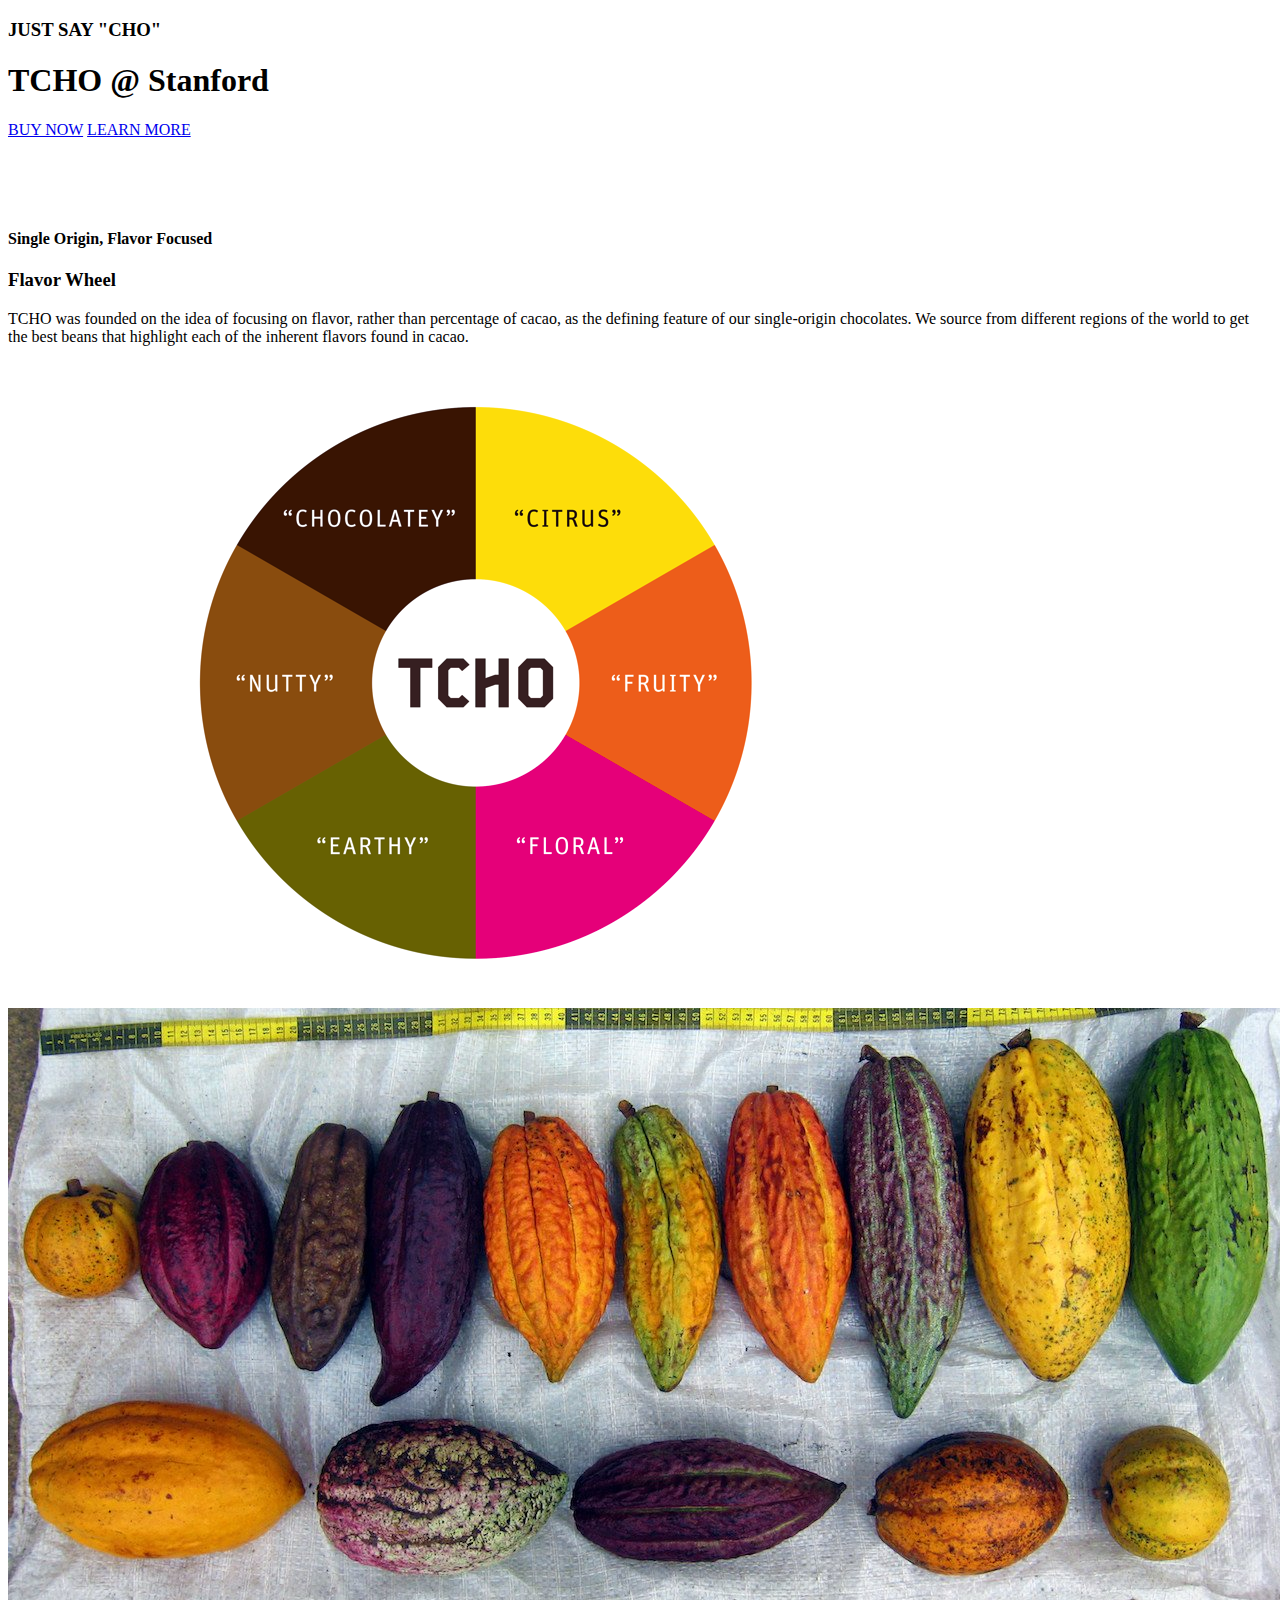
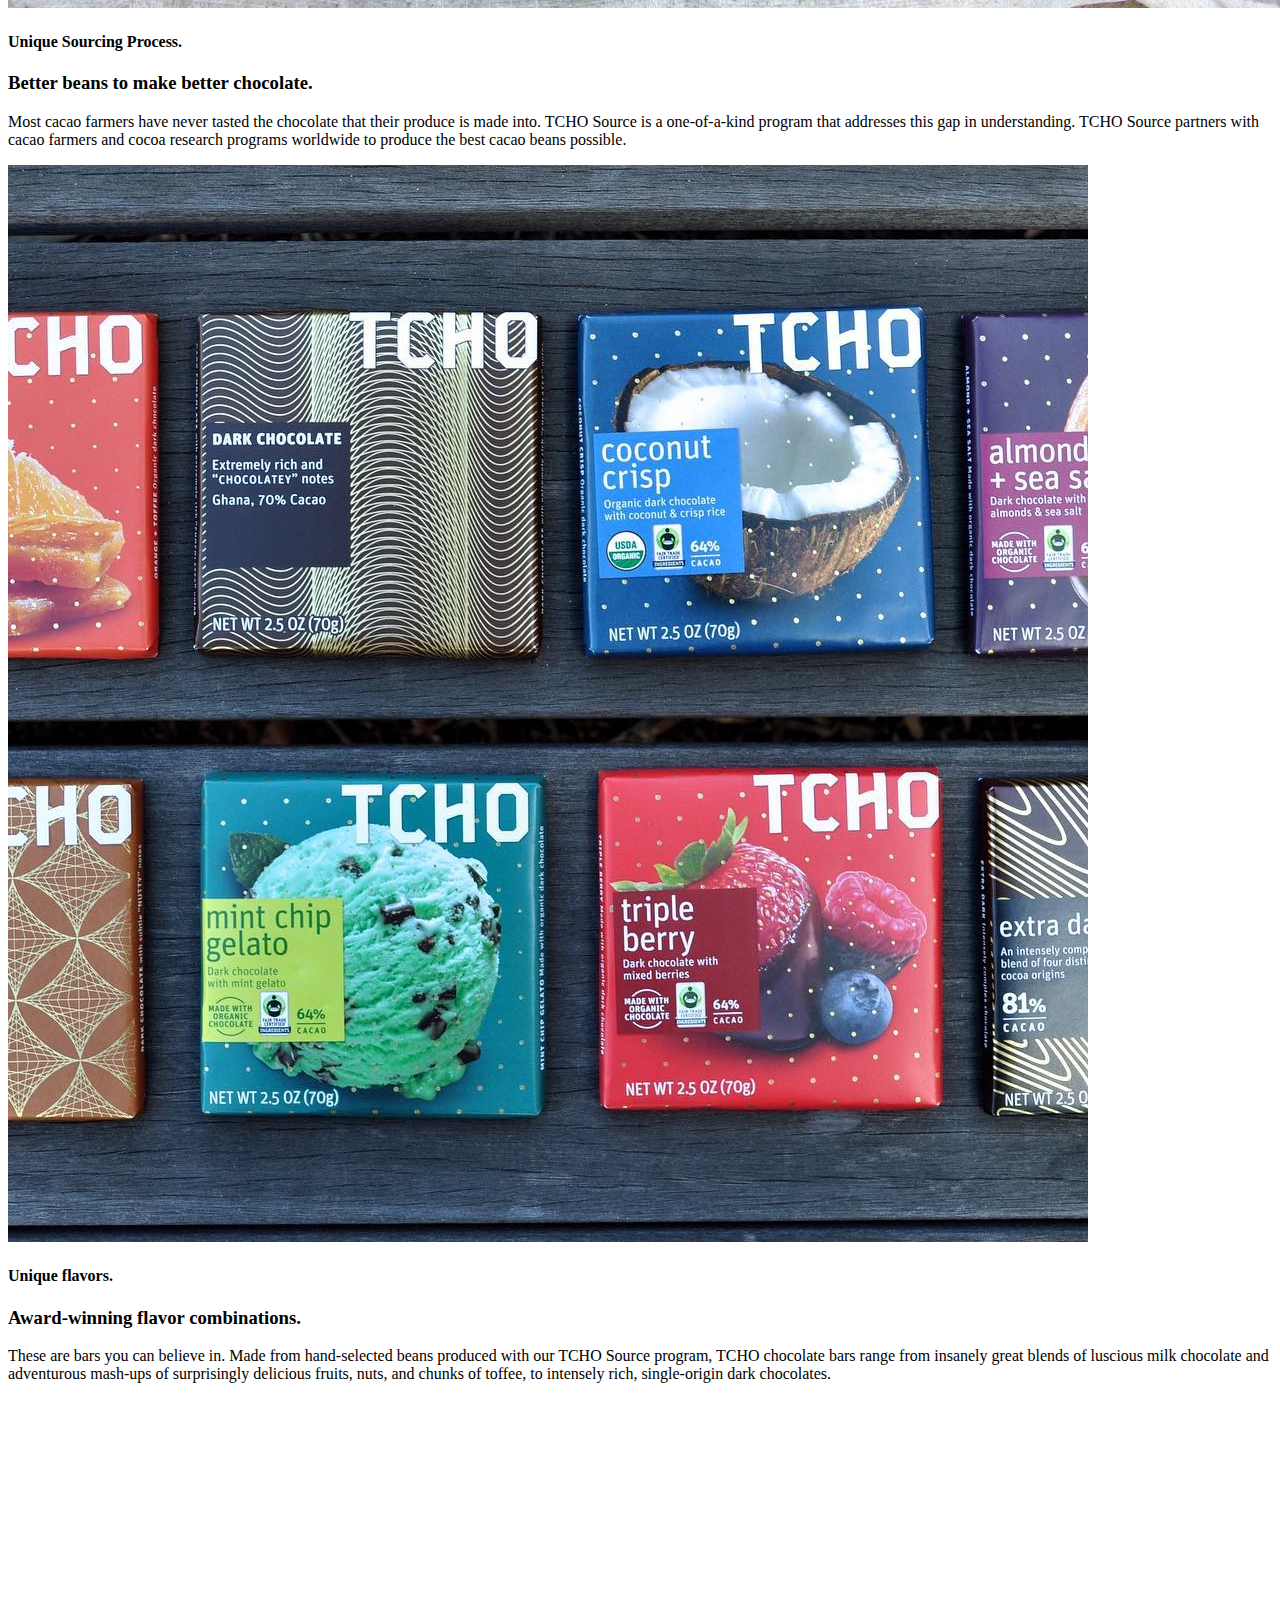
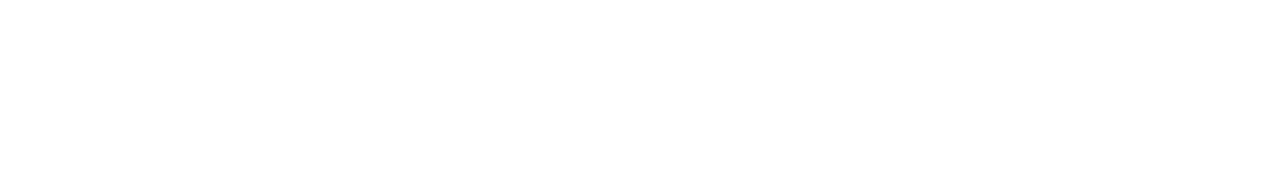
==== cocoa.html @ 157efd74 "added the new files" ====
<!DOCTYPE html>
<html lang="en">
<head>
    <!-- Global site tag (gtag.js) - Google Analytics -->
<script async src="https://www.googletagmanager.com/gtag/js?id=UA-114929092-1"></script>
<script>
  window.dataLayer = window.dataLayer || [];
  function gtag(){dataLayer.push(arguments);}
  gtag('js', new Date());

  gtag('config', 'UA-114929092-1');
</script>
	<meta charset="utf-8">
	<title>Tcho at Stanford</title>

	<meta http-equiv="X-UA-Compatible" content="IE=Edge">
	<meta name="viewport" content="width=device-width, initial-scale=1">
	<meta name="keywords" content="">
	<meta name="description" content="">
<!--

Template 2077 Modern Town

http://www.tooplate.com/view/2077-modern-town

-->
	<link rel="stylesheet" href="tchostanford.github.io/css/bootstrap.min.css">
	<link rel="stylesheet" href="tchostanford.github.io/css/animate.min.css">
	<link rel="stylesheet" href="tchostanford.github.io/css/font-awesome.min.css">
   	<link rel="stylesheet" href="tchostanford.github.io/css/owl.theme.css">
	<link rel="stylesheet" href="tchostanford.github.io/css/owl.carousel.css">
	<link rel="stylesheet" href="tchostanford.github.io/css/style.css">
	<link href='https://fonts.googleapis.com/css?family=Open+Sans:400,700' rel='stylesheet' type='text/css'>
	
</head>
<body data-spy="scroll" data-target=".navbar-collapse" data-offset="50">


<!-- Home section
================================================== -->
<section id="home" class="parallax-section">
	<div class="container">
		<div class="row">

			<div class="col-md-12 col-sm-12">
				<h3 class="wow fadeInDown" data-wow-delay="0.2s">JUST SAY "CHO"</h3>
				<h1 class="wow fadeInDown">TCHO @ Stanford</h1>
				<a href="https://tcho.com/collections/eating" class="btn btn-danger wow fadeInUp" data-wow-delay="0.4s">BUY NOW</a>
				<a href="#about" class="btn btn-default smoothScroll wow fadeInUp" data-wow-delay="0.6s">LEARN MORE</a>
			</div>

		</div>
	</div>		
</section>


<!-- Navigation section
================================================== -->
<section class="navbar navbar-default navbar-fixed-top sticky-navigation" role="navigation">
	<div class="container">

		<div class="navbar-header">
			<button class="navbar-toggle" data-toggle="collapse" data-target=".navbar-collapse">
				<span class="icon icon-bar"></span>
				<span class="icon icon-bar"></span>
				<span class="icon icon-bar"></span>
			</button>
			<a href="#" class="navbar-brand">TCHO @ Stanford</a>
		</div>
		<div class="collapse navbar-collapse">
			<ul class="nav navbar-nav navbar-right main-navigation">
				<li><a href="#home" class="smoothScroll">HOME</a></li>
				<li><a href="#about" class="smoothScroll">ABOUT</a></li>
			</ul>
		</div>

	</div>
</section>


<!-- about section
================================================== -->
<section id="about" class="paralla-section">
	<div class="container">
        
        <div class="row">
			
			<div class="col-md-6 col-sm-12">
				<div class="about-des">
					<h4>Single Origin, Flavor Focused</h4>
					<h3>Flavor Wheel</h3>
					<p> TCHO was founded on the idea of focusing on flavor, rather than percentage of cacao, as the defining feature of our single-origin chocolates. We source from different regions of the world to get the best beans that highlight each of the inherent flavors found in cacao. </p>
				</div>
			</div>
            
            <div class="col-md-6 col-sm-12">
				<img src="images/tcho_flavor_wheel.png" class="img-responsive" alt="about img 2">
			</div>

		</div>
	</div>
		<div class="row">
        
			<div class="col-md-6 col-sm-12">
				<img src="images/tcho_background.jpg" class="img-responsive" alt="about img 1">
			</div>
            
			<div class="col-md-6 col-sm-12">
				<div class="about-des">
					<h4>Unique Sourcing Process.</h4>
					<h3>Better beans to make better chocolate.</h3>
					<p>Most cacao farmers have never tasted the chocolate that their produce is made into. TCHO Source is a one-of-a-kind program that addresses this gap in understanding. TCHO Source partners with cacao farmers and cocoa research programs worldwide to produce the best cacao beans possible. </p>
				</div>
			</div>

		</div>

		<div class="row">
        
			<div class="col-md-6 col-sm-12">
				<img src="images/uniqueflavors.jpg" class="img-responsive" alt="about img 1">
			</div>
            
			<div class="col-md-6 col-sm-12">
				<div class="about-des">
					<h4>Unique flavors.</h4>
					<h3>Award-winning flavor combinations.</h3>
					<p>These are bars you can believe in. Made from hand-selected beans produced with our TCHO Source program, TCHO chocolate bars range from insanely great blends of luscious milk chocolate and adventurous mash-ups of surprisingly delicious fruits, nuts, and chunks of toffee, to intensely rich, single-origin dark chocolates.
					</p>
				</div>
			</div>

		</div>
</section>


<!-- Footer section
================================================== -->
<footer>
	<div class="container">
		<div class="row">

			<div class="col-md-6 col-sm-6 wow fadeInUp" data-wow-delay="0.3s">
				<h2>Tcho at Stanford</h2>
				<p>We are a group of Stanford students in MS&E 271 (Global Entrepreneurial Marketing) working with TCHO Chocolate! Information about Tcho from the <a href="https://tcho.com/pages/explore"> Tcho Website. </a> </p>
				<p>Copyright &copy; 2017 Tcho 
                
                | Design: <a rel="nofollow" href="http://www.tooplate.com" target="_parent">Tooplate</a></p>
			</div>
			<div class="link-list col-md-2 col-sm-2 wow fadeInUp" data-wow-delay="0.6s">
				<h2>Tcho at Stanford</h2>
				<a href="#about">About</a>
			</div>
			<div class="link-list col-md-2 col-sm-2 wow fadeInUp" data-wow-delay="0.6s">
				<h2>Contact us</h2>
				<a href="href="tchoatstanford@gmail.com"">Email Us</a>
			</div>
			<div class="col-md-2 col-sm-2 wow fadeInUp" data-wow-delay="0.9s">
				<h2>Network</h2>
				<ul class="social-icon">
					<li><a href="https://www.facebook.com/Tchoatstanford/" class="fa fa-facebook wow fadeIn" data-wow-delay="0.3s"></a></li>
				</ul>
			<div>

		</div>
	</div>

	<div class="col-md-12 col-sm-12">
		<div class="copyright-text wow bounceIn">
			
		</div>
	</div>

</footer> 

<!-- Javascript 
================================================== -->
<script src="js/jquery.js"></script>
<script src="js/bootstrap.min.js"></script>
<script src="js/smoothscroll.js"></script>
<script src="js/jquery.nav.js"></script>
<script src="js/jquery.parallax.js"></script>
<script src="js/owl.carousel.min.js"></script>
<script src="js/isotope.min.js"></script>
<script src="js/wow.min.js"></script>
<script src="js/counter.js"></script>
<script src="js/custom.js"></script>

</body>
</html>
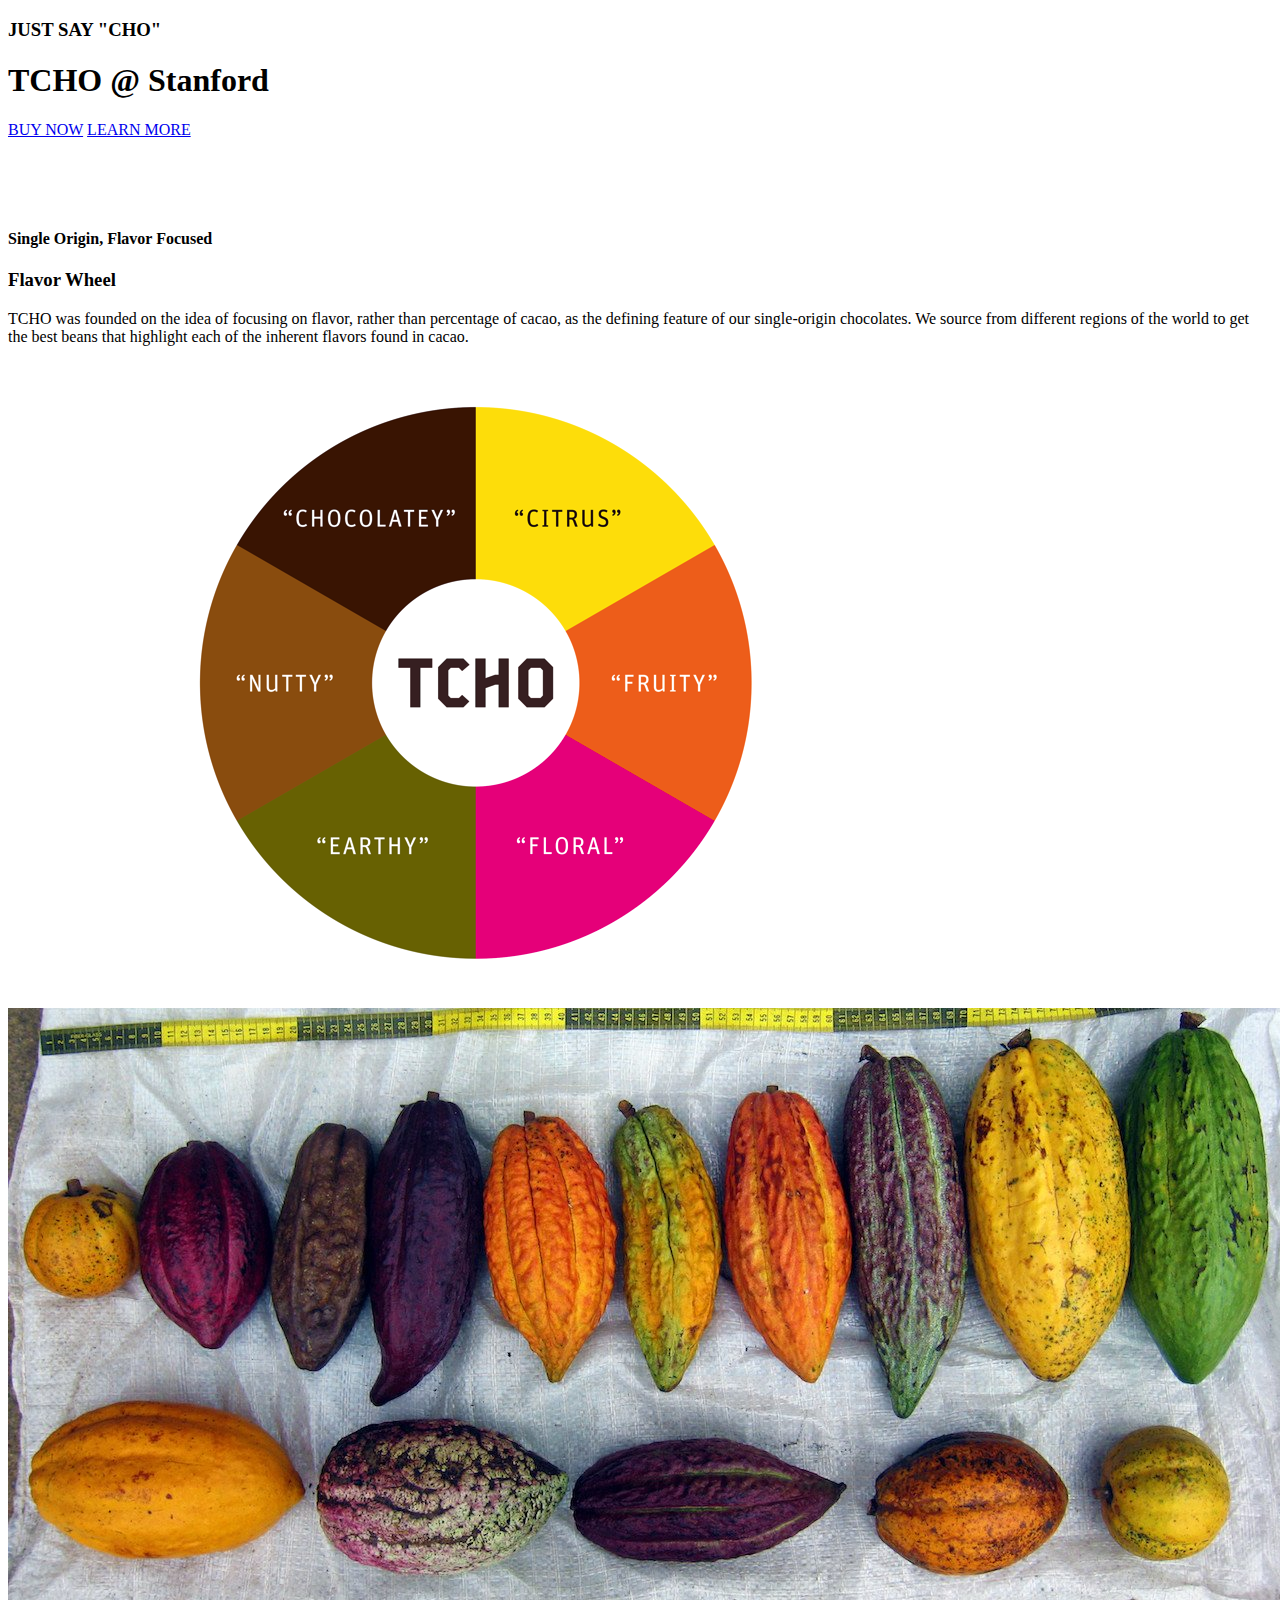
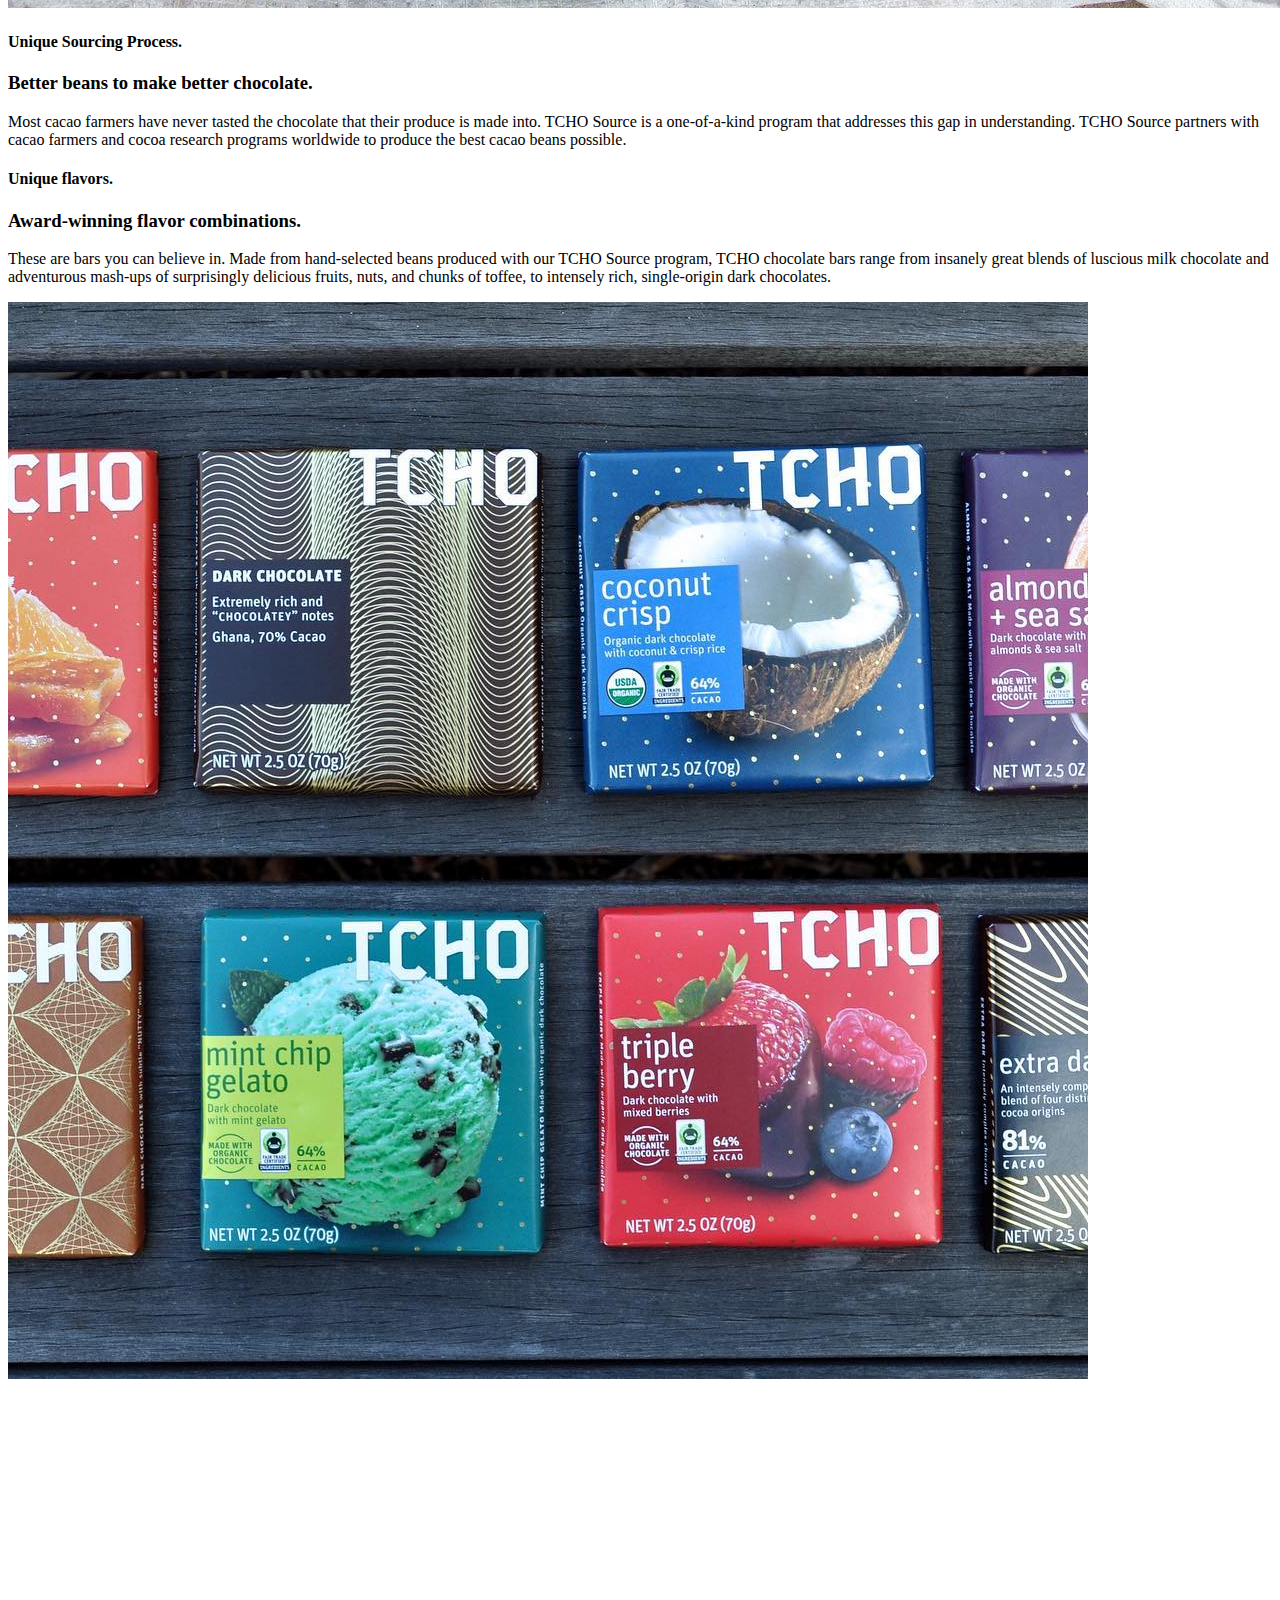
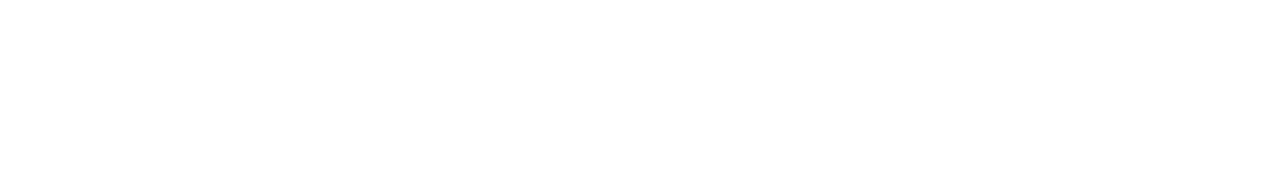
==== commit 0ec5b48d: "put unique flavor image on the left" ====
--- a/cocoa.html
+++ b/cocoa.html
@@ -118,16 +118,16 @@
 		<div class="row">
         
 			<div class="col-md-6 col-sm-12">
-				<img src="images/uniqueflavors.jpg" class="img-responsive" alt="about img 1">
-			</div>
-            
-			<div class="col-md-6 col-sm-12">
 				<div class="about-des">
 					<h4>Unique flavors.</h4>
 					<h3>Award-winning flavor combinations.</h3>
 					<p>These are bars you can believe in. Made from hand-selected beans produced with our TCHO Source program, TCHO chocolate bars range from insanely great blends of luscious milk chocolate and adventurous mash-ups of surprisingly delicious fruits, nuts, and chunks of toffee, to intensely rich, single-origin dark chocolates.
 					</p>
 				</div>
+			</div>
+
+			<div class="col-md-6 col-sm-12">
+				<img src="images/uniqueflavors.jpg" class="img-responsive" alt="about img 1">
 			</div>
 
 		</div>
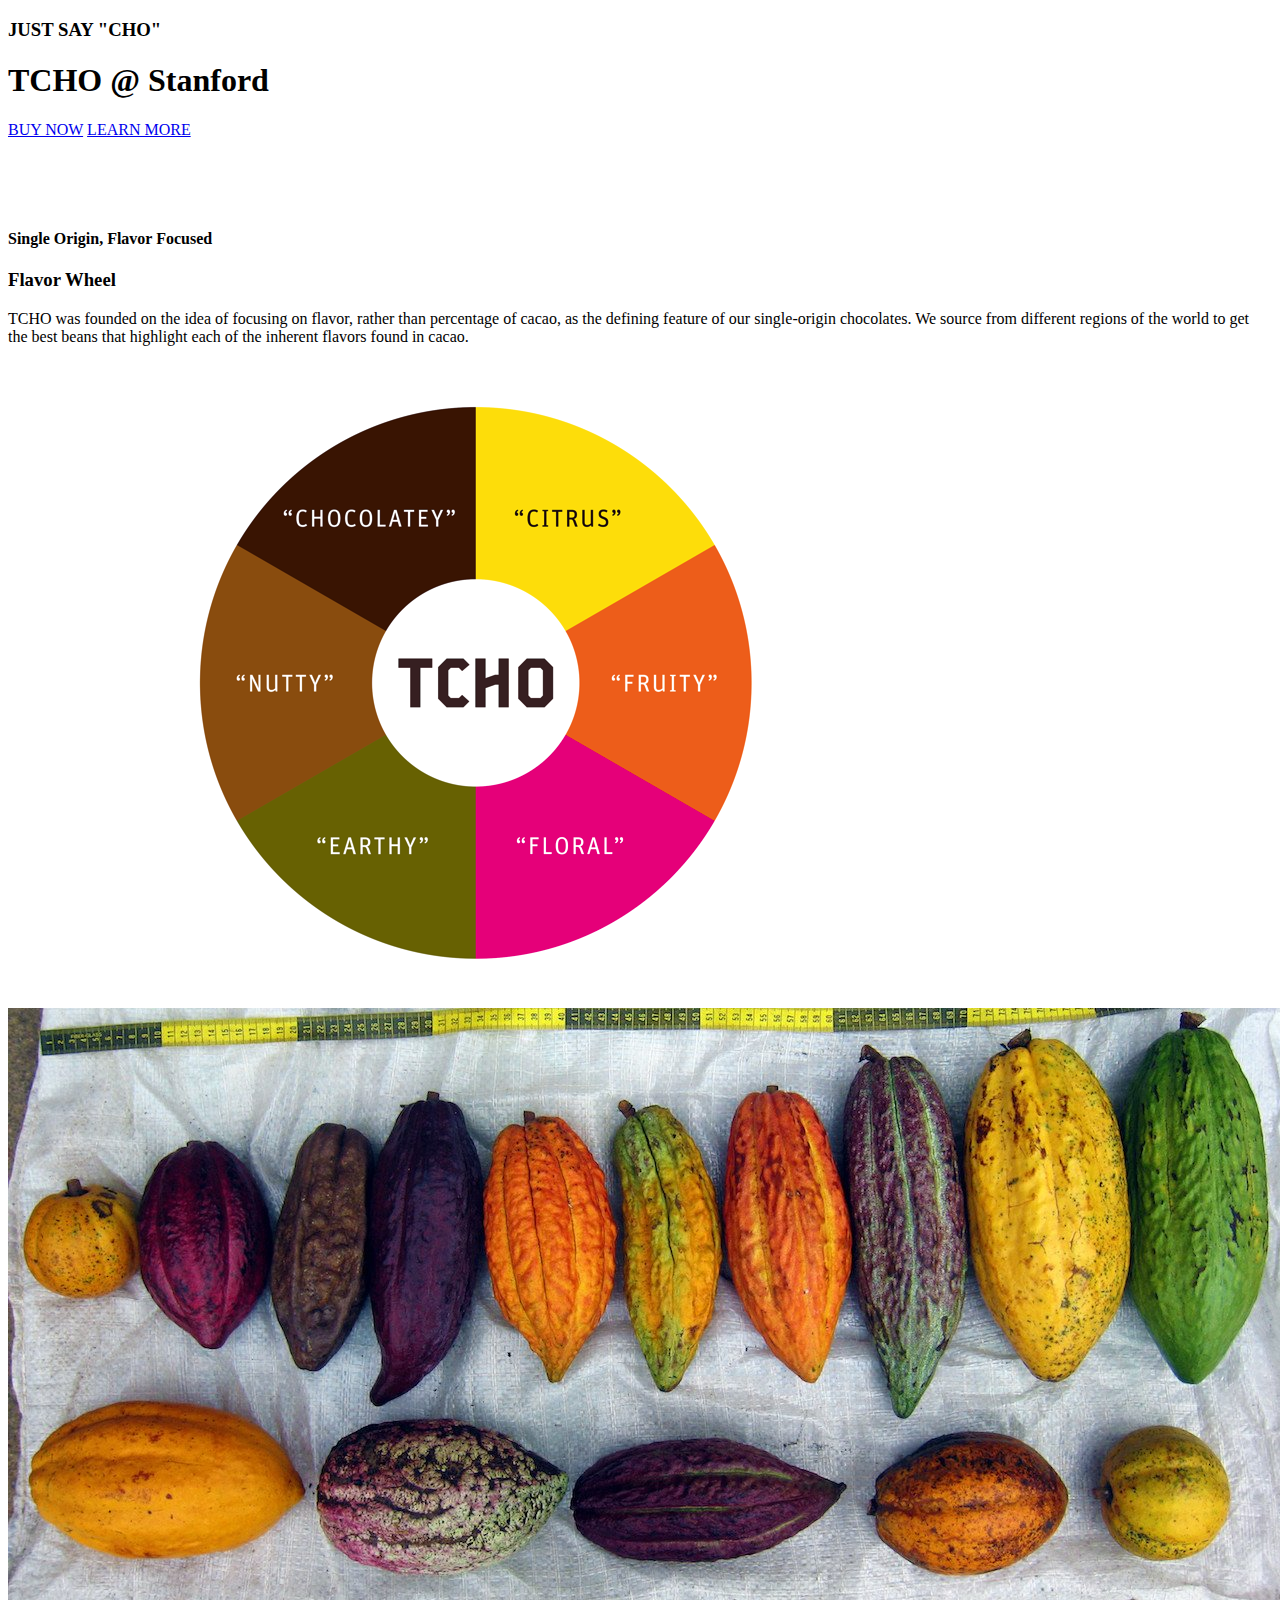
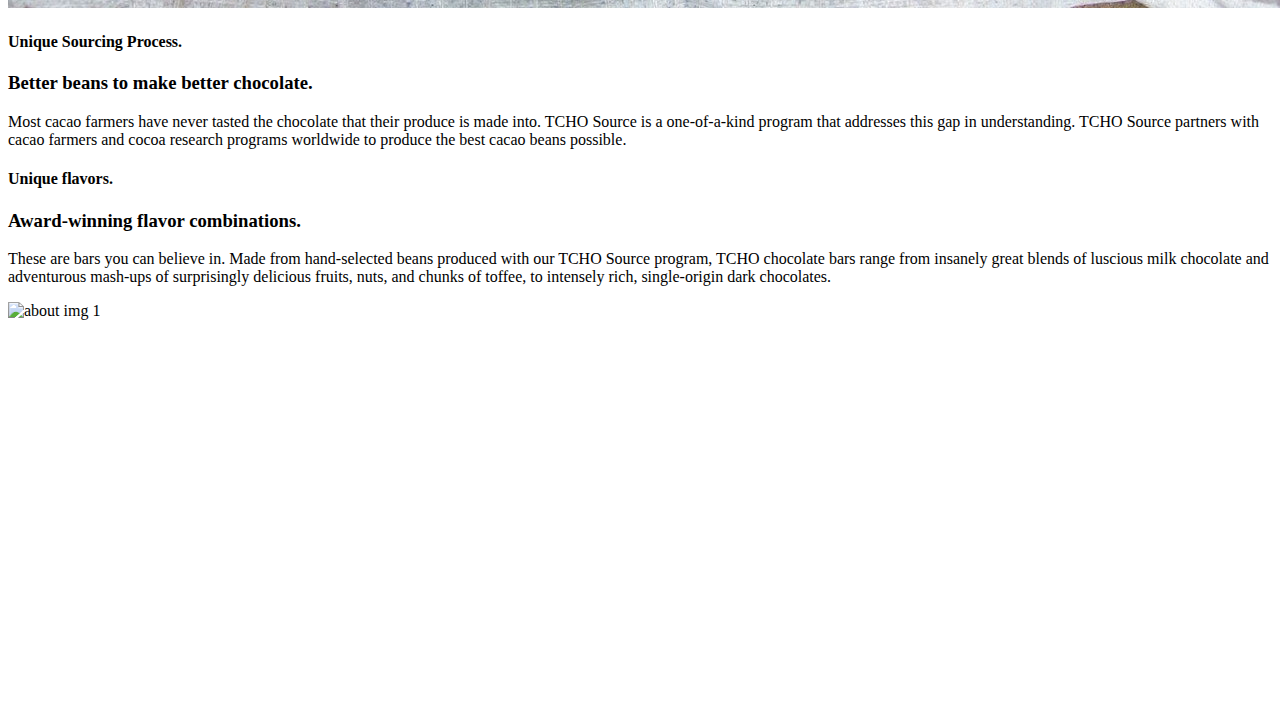
==== commit 22002aee: "changed image" ====
--- a/cocoa.html
+++ b/cocoa.html
@@ -127,7 +127,7 @@
 			</div>
 
 			<div class="col-md-6 col-sm-12">
-				<img src="images/uniqueflavors.jpg" class="img-responsive" alt="about img 1">
+				<img src="images/chocos_white.jpg" class="img-responsive" alt="about img 1">
 			</div>
 
 		</div>
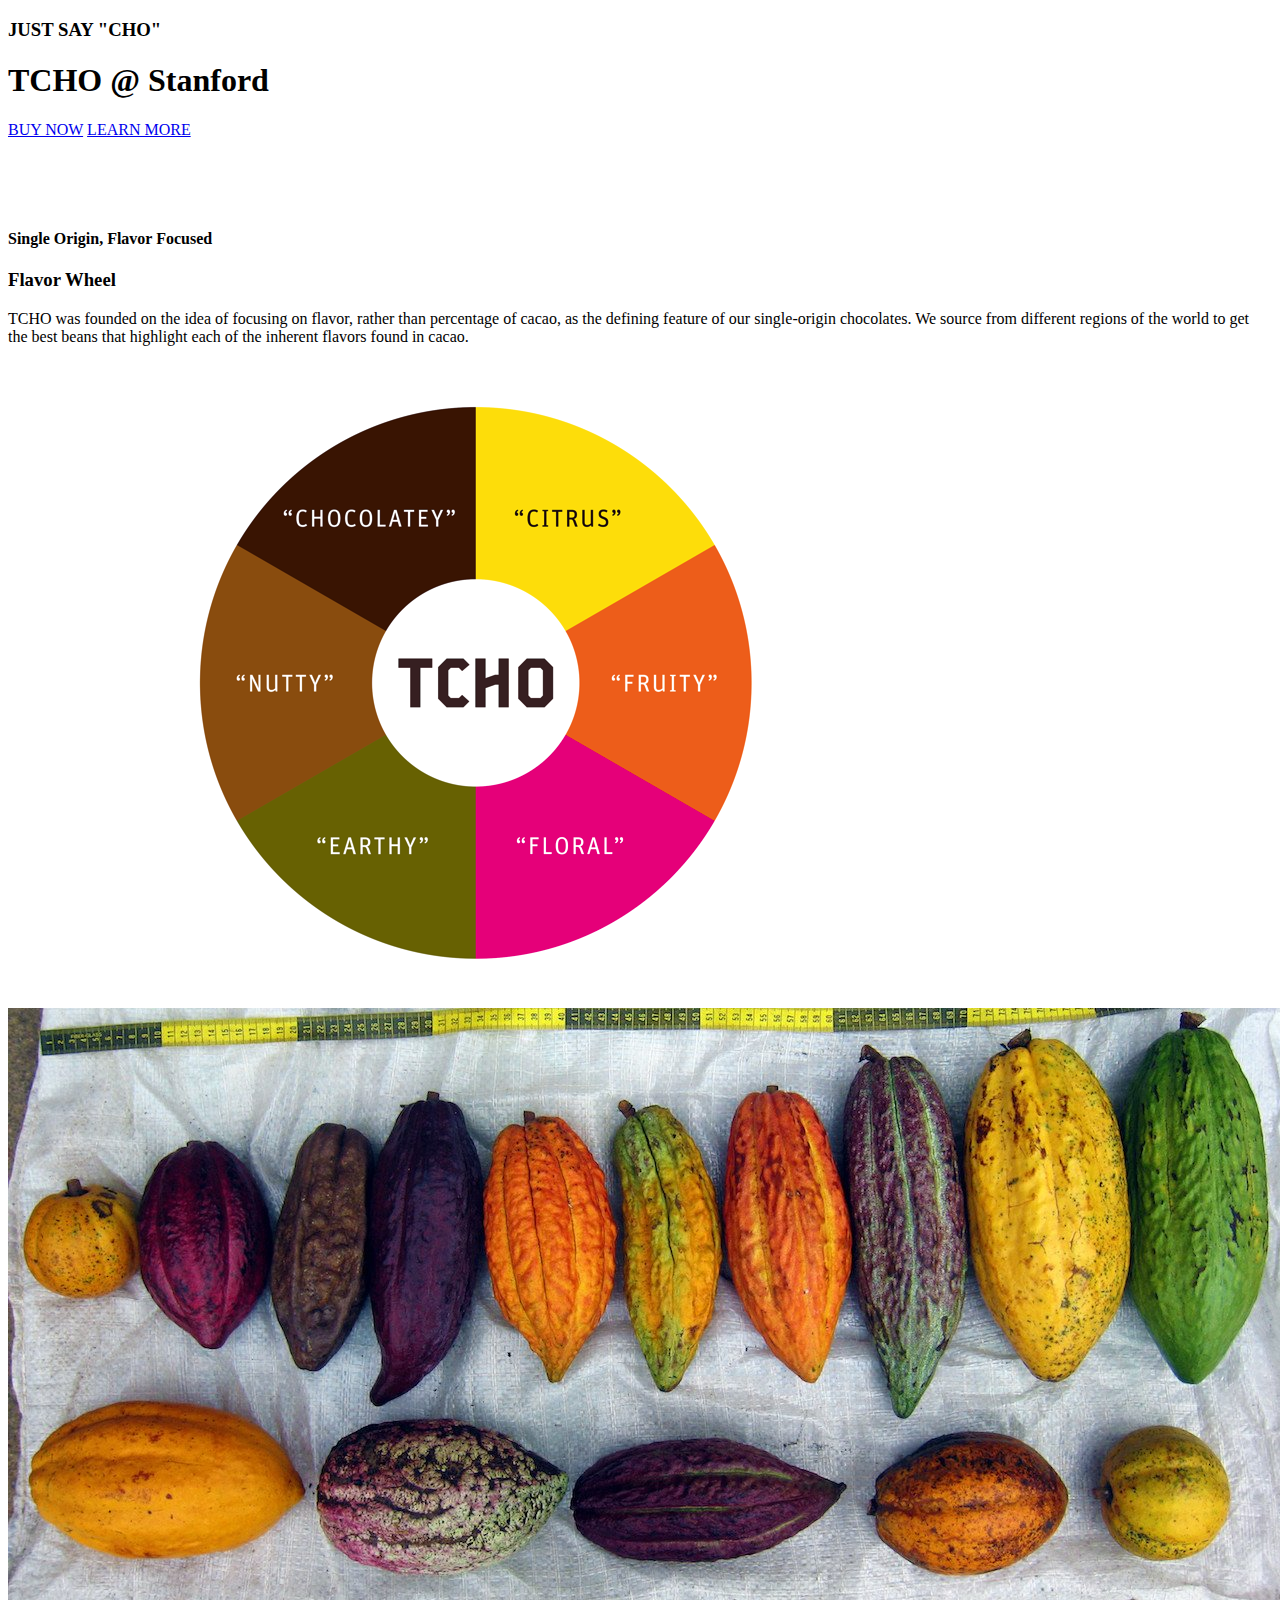
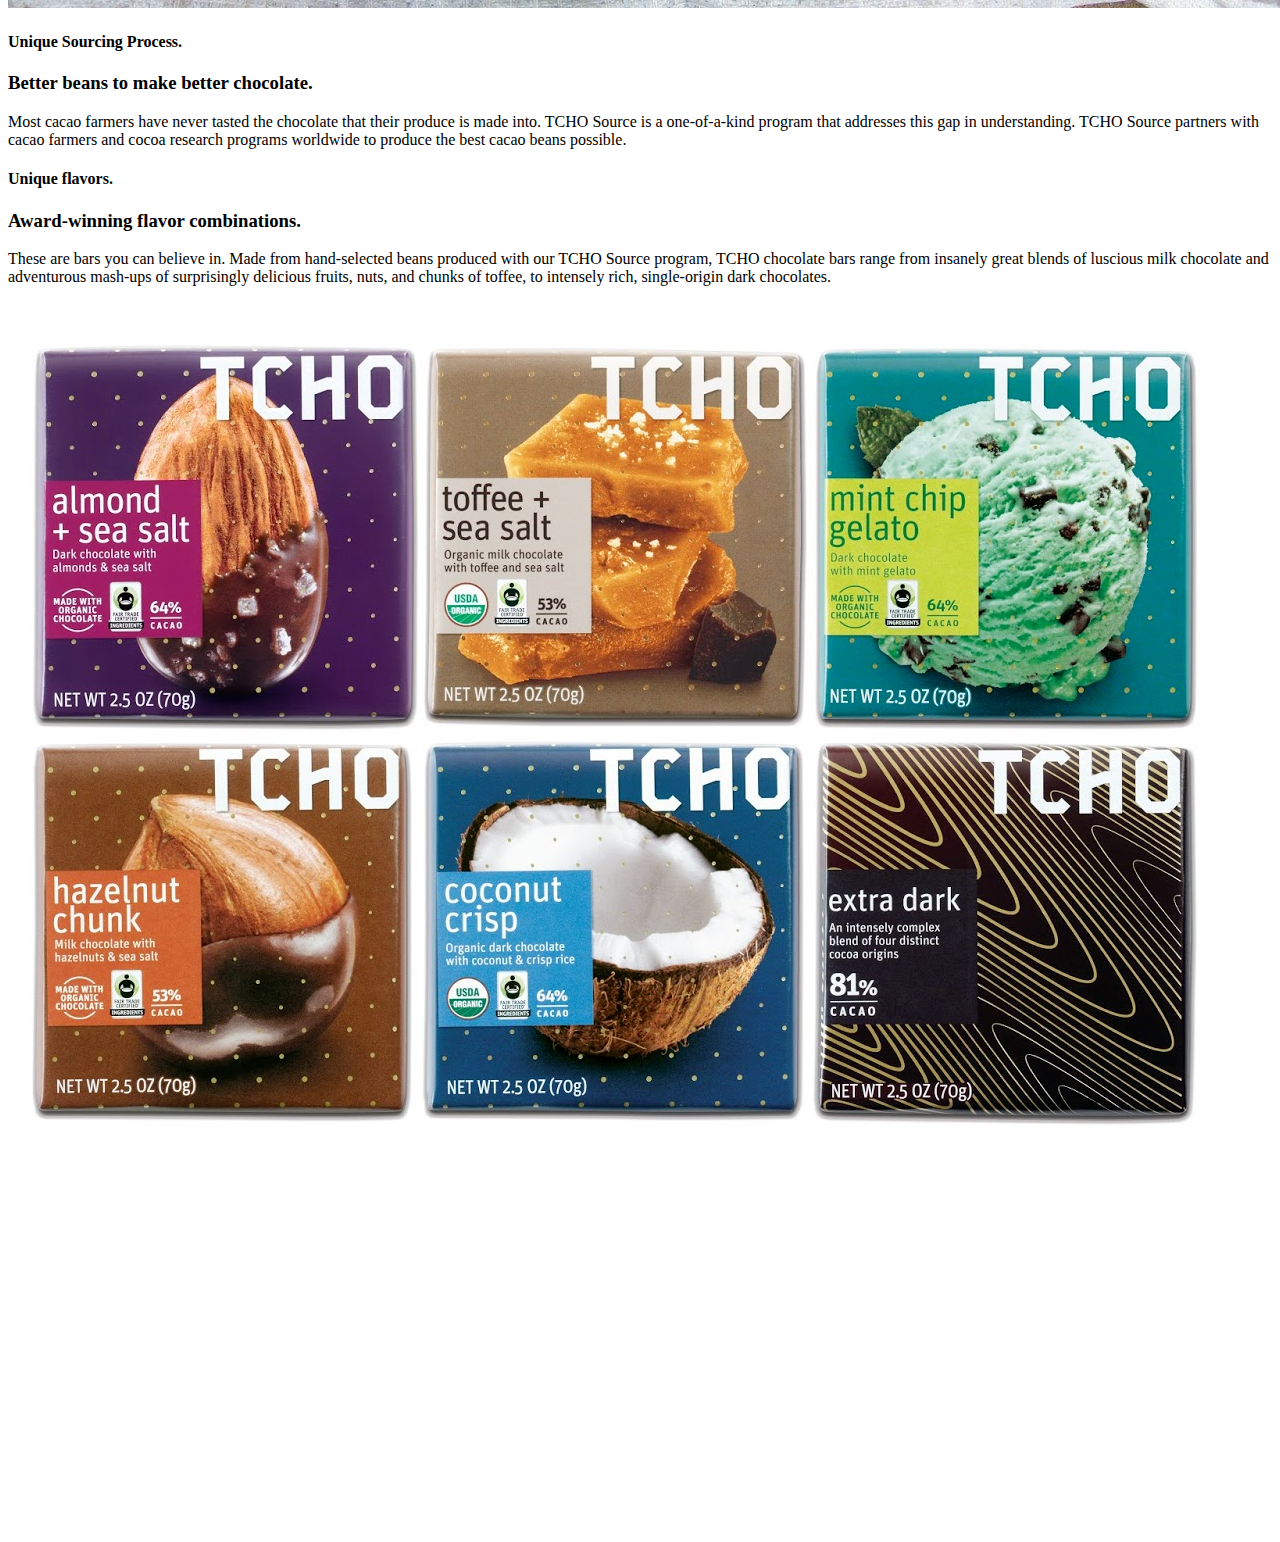
==== commit 353d593c: "changed image for unique flavors" ====
--- a/cocoa.html
+++ b/cocoa.html
@@ -127,7 +127,7 @@
 			</div>
 
 			<div class="col-md-6 col-sm-12">
-				<img src="images/chocos_white.jpg" class="img-responsive" alt="about img 1">
+				<img src="images/many_flavors.png" class="img-responsive" alt="about img 1">
 			</div>
 
 		</div>
